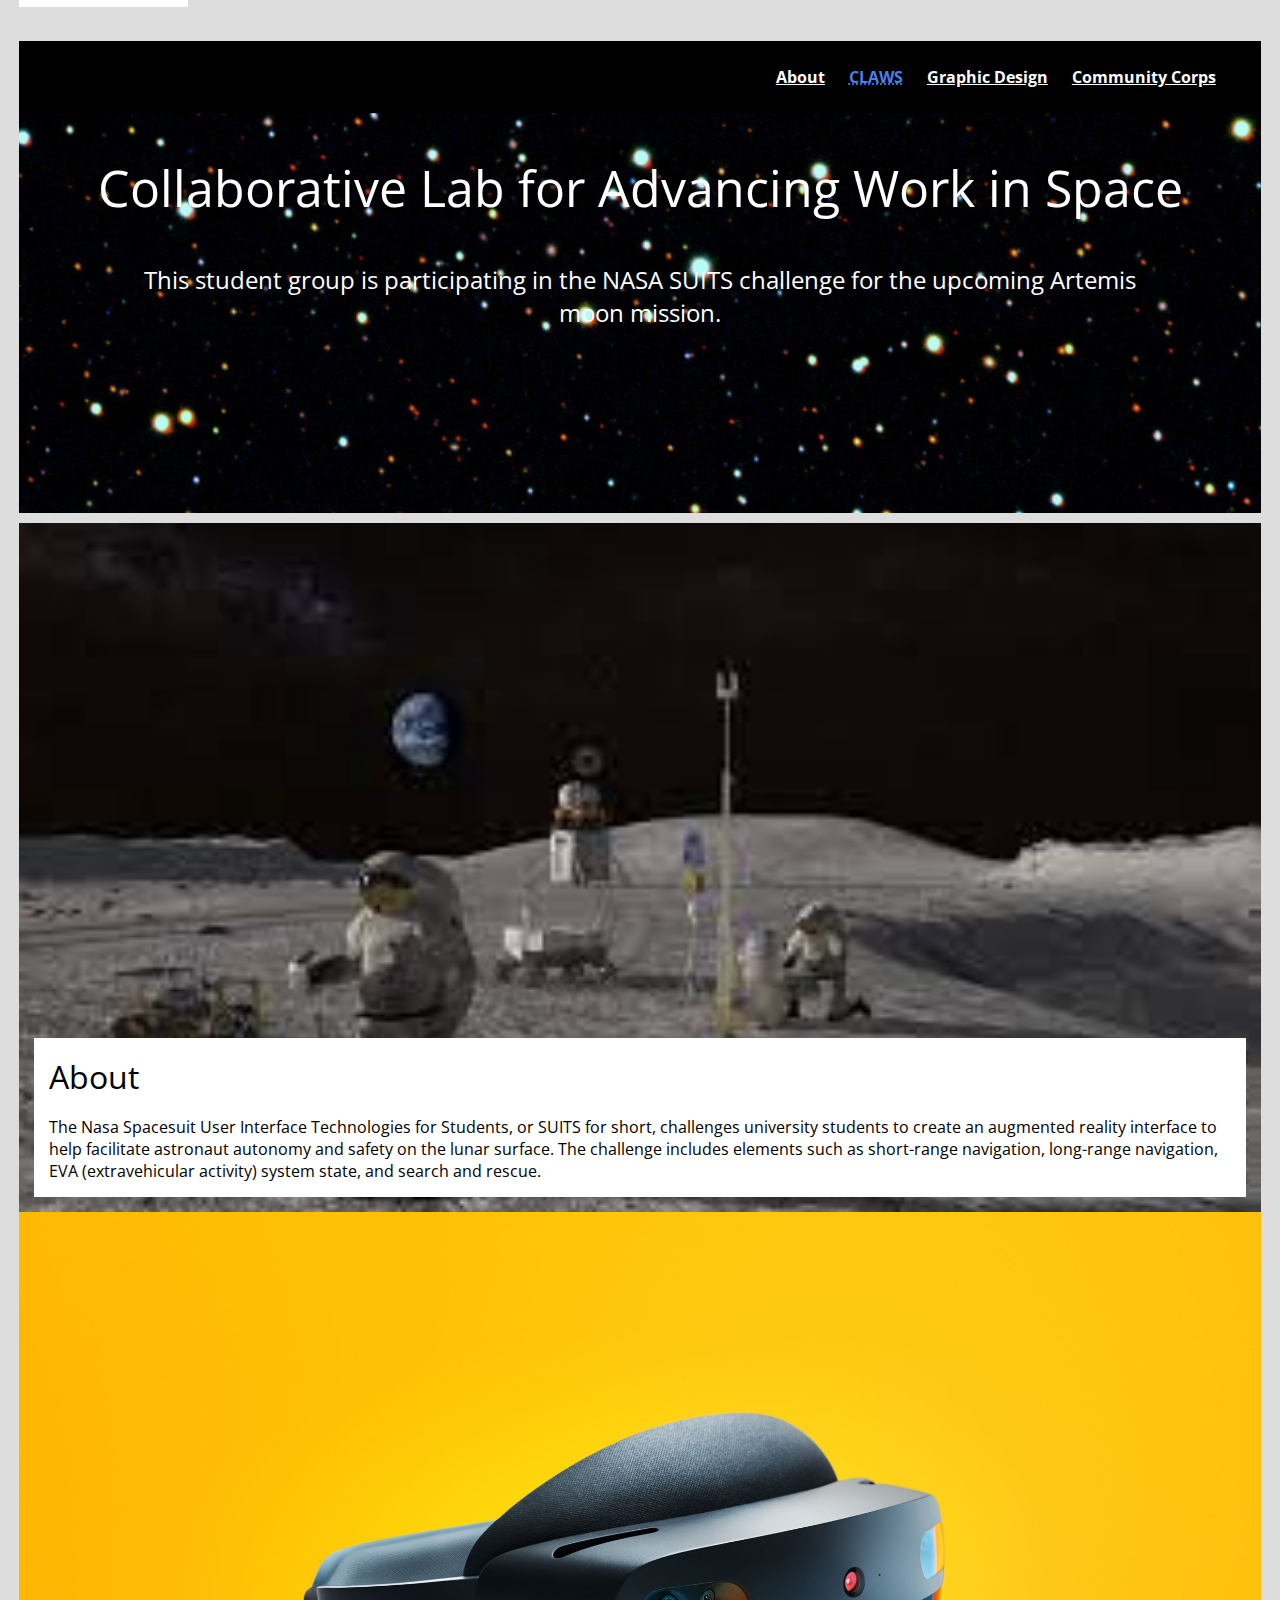
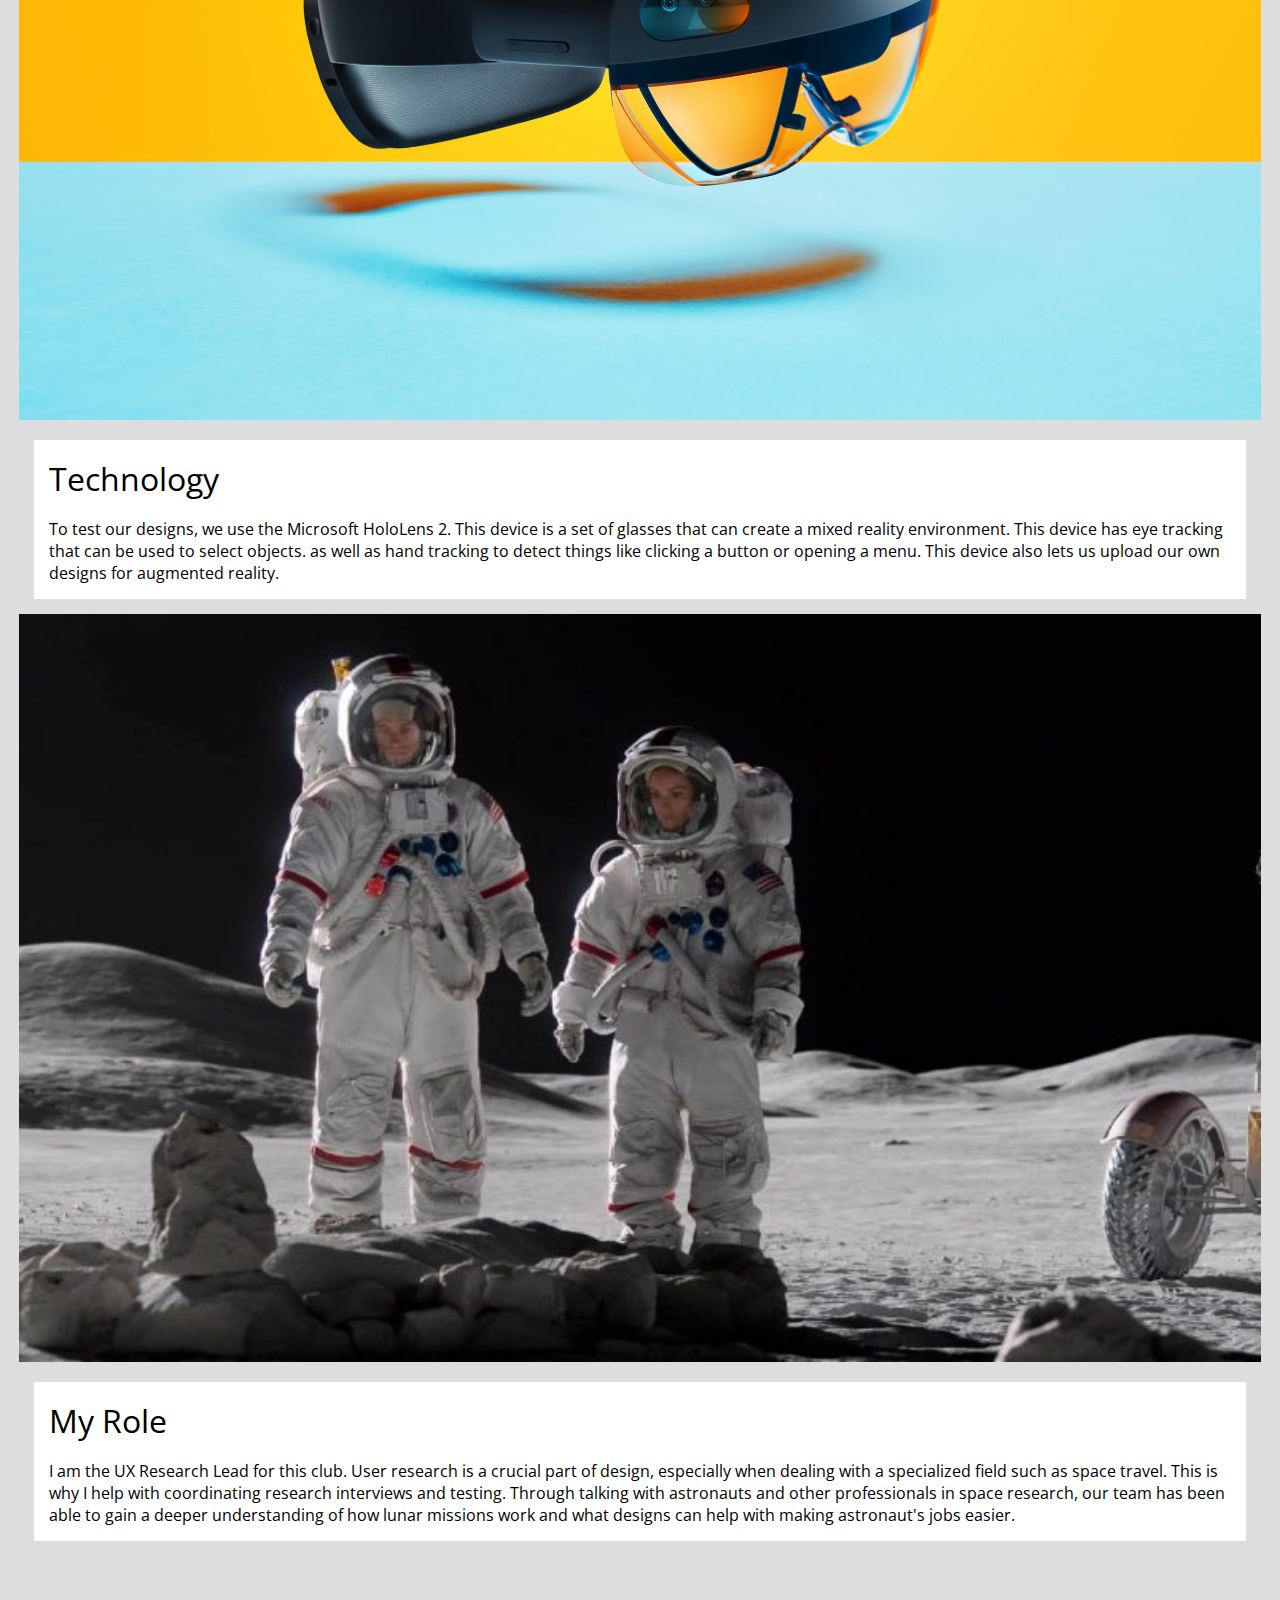
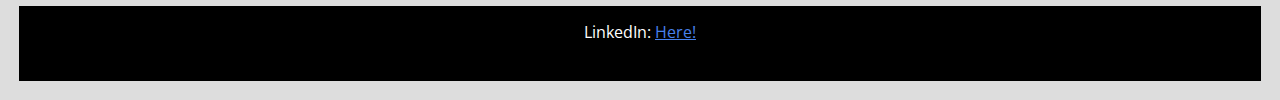
==== claws.html @ 68702f16 "Add files via upload" ====
<!DOCTYPE html>
<html lang="en">
  <head>
    <meta charset="utf-8">
    <meta name="viewport" content="width=device-width, initial-scale=1.0">
    <link rel="stylesheet" type="text/css" href="css/html5reset.css">
	<link rel="stylesheet" type="text/css" href= "css/style.css">
	<link href='https://fonts.googleapis.com/css?family=Open%20Sans' rel='stylesheet'>
    <title>CLAWS</title>
  </head>
  <body>
    <div class="skip"><a href="#main">Skip to Main Content</a></div>
    <nav>
        <ul>
          <li><a href="index.html">About</a></li>
          <li><a href="claws.html" id = "currentlink">CLAWS</a></li>
          <li><a href="design.html">Graphic Design</a></li>
          <li><a href="community.html">Community Corps</a></li>
        </ul>
      </nav>
    <main class="container">
      
    <header class = "claws" id="main">
      <h1>Collaborative Lab for Advancing Work in Space</h1>
      <p>This student group is participating in the NASA SUITS challenge for the upcoming Artemis moon mission.</p>
    </header>
	
	<div id = "clawscontainer">
    <div class="astronaut-image">
      <img src="images/astronaut.jpg" alt="an astronaut on the moon"/>
    </div>
    
    <div class="text">
      <a id="about"></a>
      <h2>About</h2>
      <p>The Nasa Spacesuit User Interface Technologies for Students, or SUITS for short, challenges university students to create an augmented reality interface to help facilitate astronaut autonomy and safety on the lunar surface. 
		  The challenge includes elements such as short-range navigation, long-range navigation, EVA (extravehicular activity) system state, and search and rescue.
	  </p>
    </div>

    <div class="tech-image">
      <img src="images/tech.jpg" alt="the microsoft hololens 2"/>
    </div>

    <div class="text">
      <a id="tech"></a>
      <h2>Technology</h2>
      <p>To test our designs, we use the Microsoft HoloLens 2. This device is a set of glasses that can create a mixed reality environment. This device has eye tracking that can be used to select objects. as well as hand tracking to detect things like clicking a button or opening a menu. This device also lets us upload our own designs for augmented reality. </p>
    </div>

    <div class="research-image">
      <img src="images/research.jpg" alt="two astronauts on the lunar surface"/>
    </div>

    <div class="text">
      <a id="role"></a>
      <h2>My Role</h2>
      <p>I am the UX Research Lead for this club. User research is a crucial part of design, especially when dealing with a specialized field such as space travel. This is why I help with coordinating research interviews and testing. 
		  Through talking with astronauts and other professionals in space research, our team has been able to gain a deeper understanding of how lunar missions work and what designs can help with making astronaut's jobs easier. 
	  </p>
    </div>
	</div>

  </main>
    <footer>
      <p>LinkedIn: <a href= "https://www.linkedin.com/in/mckinley-nadai-840522220/">Here!</a></p>
    </footer>
  </body>
</html>
---- css/style.css ----
main {
  margin-bottom: 50px;
}

caption{
  margin:5px 0px;
}

.skip a{
  background: white;
  color: black;
  left: 0;
  padding: 6px;
  -webkit-transition: top 1s ease-out;
  transition: top 1s ease-out;
  z-index: 1;
  position: relative;
  bottom: 40px;
}

body{
  color: #000000;
  font-size: 16px;
  margin: 1.2em;
  background-size: cover ;
  background-position: center;
  font-family: 'Open Sans', sans-serif;
  background-color:#DDDDDD;
  background-repeat: no-repeat;
}


p{
  padding-top: 15px;
}

a{
  font-size: 16px;
  color: #4881ea;
}


h1{
  font-size: 50px;
  line-height: 1;
  padding: 50px 0;
  text-align: center;
}

h2{
  font-size: 32px;
  line-height: 1.5;
}

nav ul{
  list-style-type: none;
}

nav li{
  display: inline;
  padding-right: 20px;
}

nav{
  background-color: black;
  padding: 25px;    
  text-align: center;   
}

header p{
  color: white;
  font-size: 24px;
  padding: 0 100px;
  text-align: center;
}


nav a{
  color: white;
  font-weight: bold;
}

#currentlink {
  color:#4881ea;
  text-decoration-style: dotted;
}

.skip a:focus {
  position: relative;
  bottom: 0px;
}

.text {
  background-color: white;
  padding: 15px;
  margin: 15px;

}


header{
  color: white;
  background-color: #4881ea;
  min-height: 400px;
}

.claws {
  background-attachment: fixed; /* Parallax effect */
  background-position: center; /* Parallax effect */
  background-size: cover; /* Parallax effect */
  color: white;
  min-height: 400px; /* Parallax effect */
  background-image: url("../images/galaxy.jpg");
  background-repeat: no-repeat;
  margin-bottom: 10px;
}

#clawscontainer {
  display:grid;
  grid-template:  500px / 1fr;
}

.astronaut-image > img {
  width: 100%;
}

.research-image > img {
  width: 100%;
}

.gallery {
  display: flex;
  flex-wrap: wrap;
  padding: 5px;
}

footer{
  width:100%;
  background:#000000;
  text-align:center;
  color: #FFFFFF;
  min-height:75px;
  bottom: 0px;
  left:0px;
  right: 0px;
}

@media screen and (min-width: 768px){
  .clawscontainer{
    display: grid;
    grid-template-columns: 1fr 1fr;
    grid-template-rows: 500px 500px 500px;
  }

  nav{
    text-align: right;
  }
}
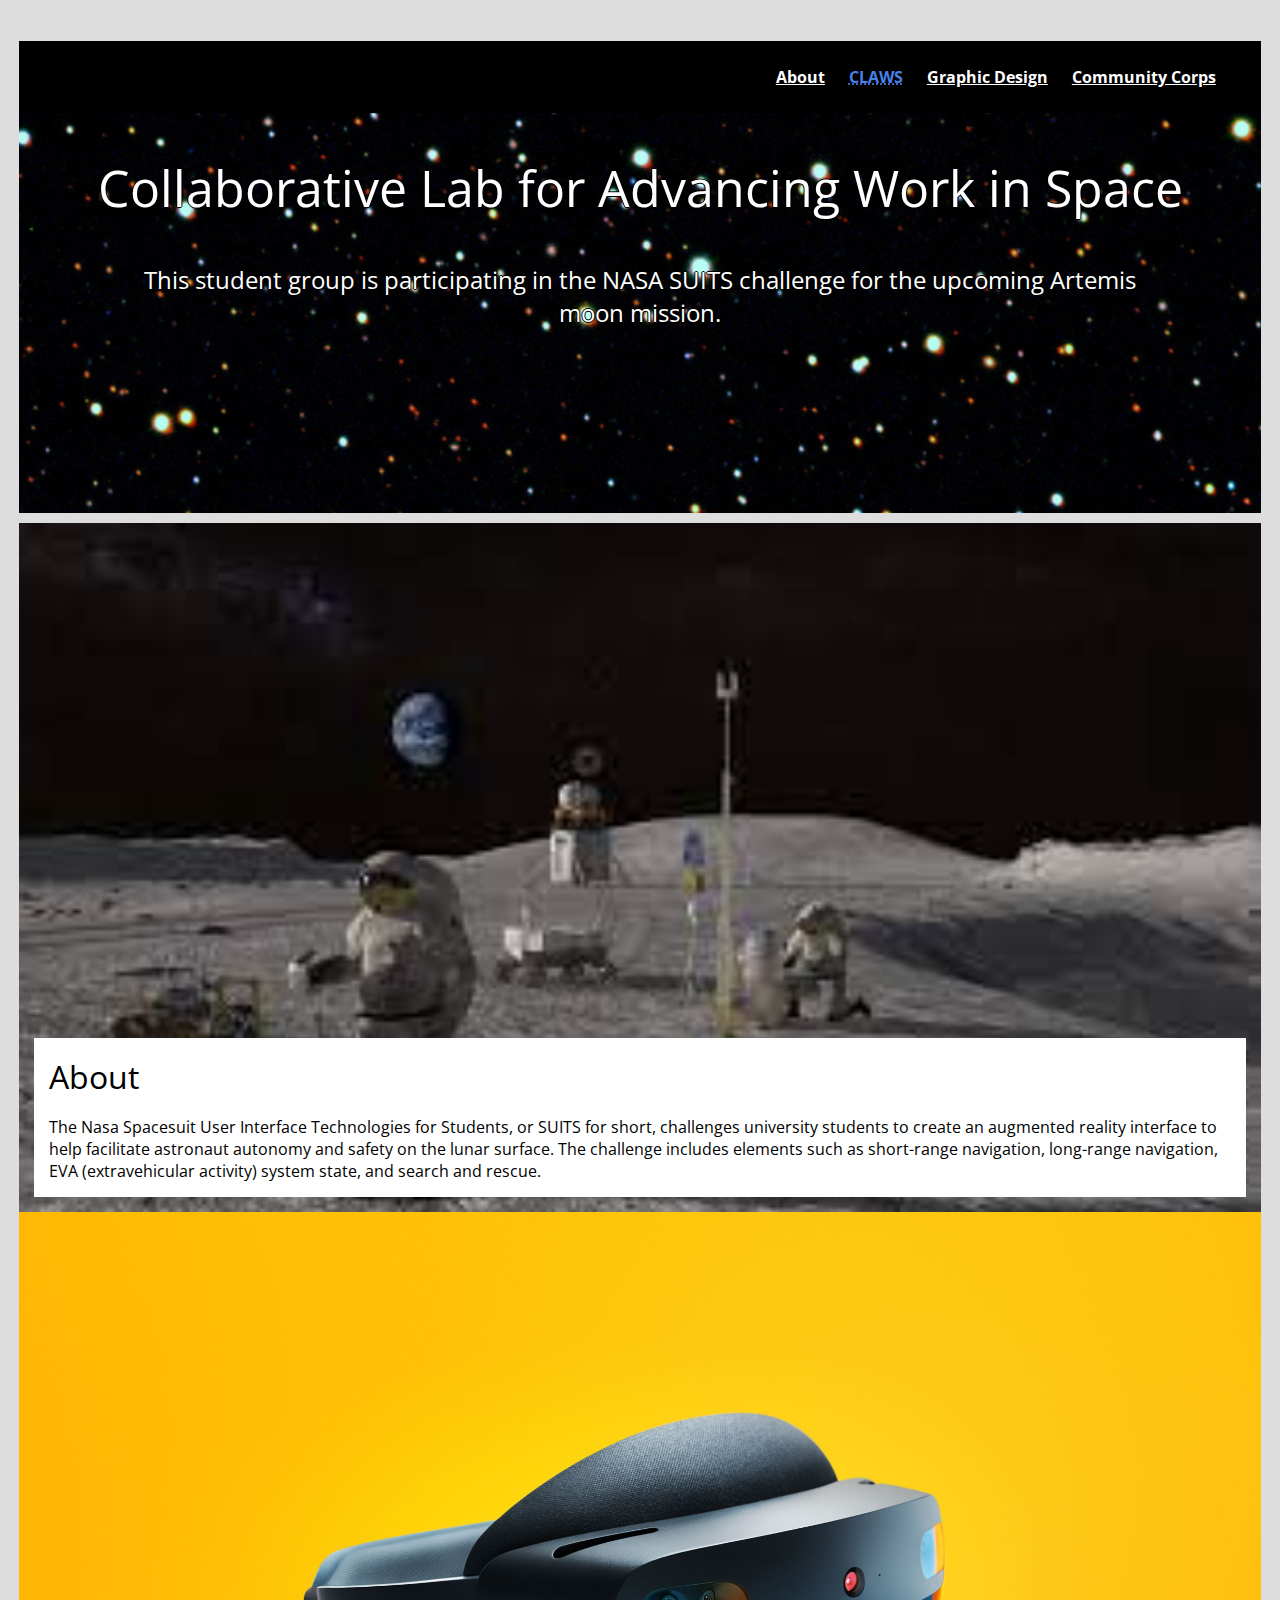
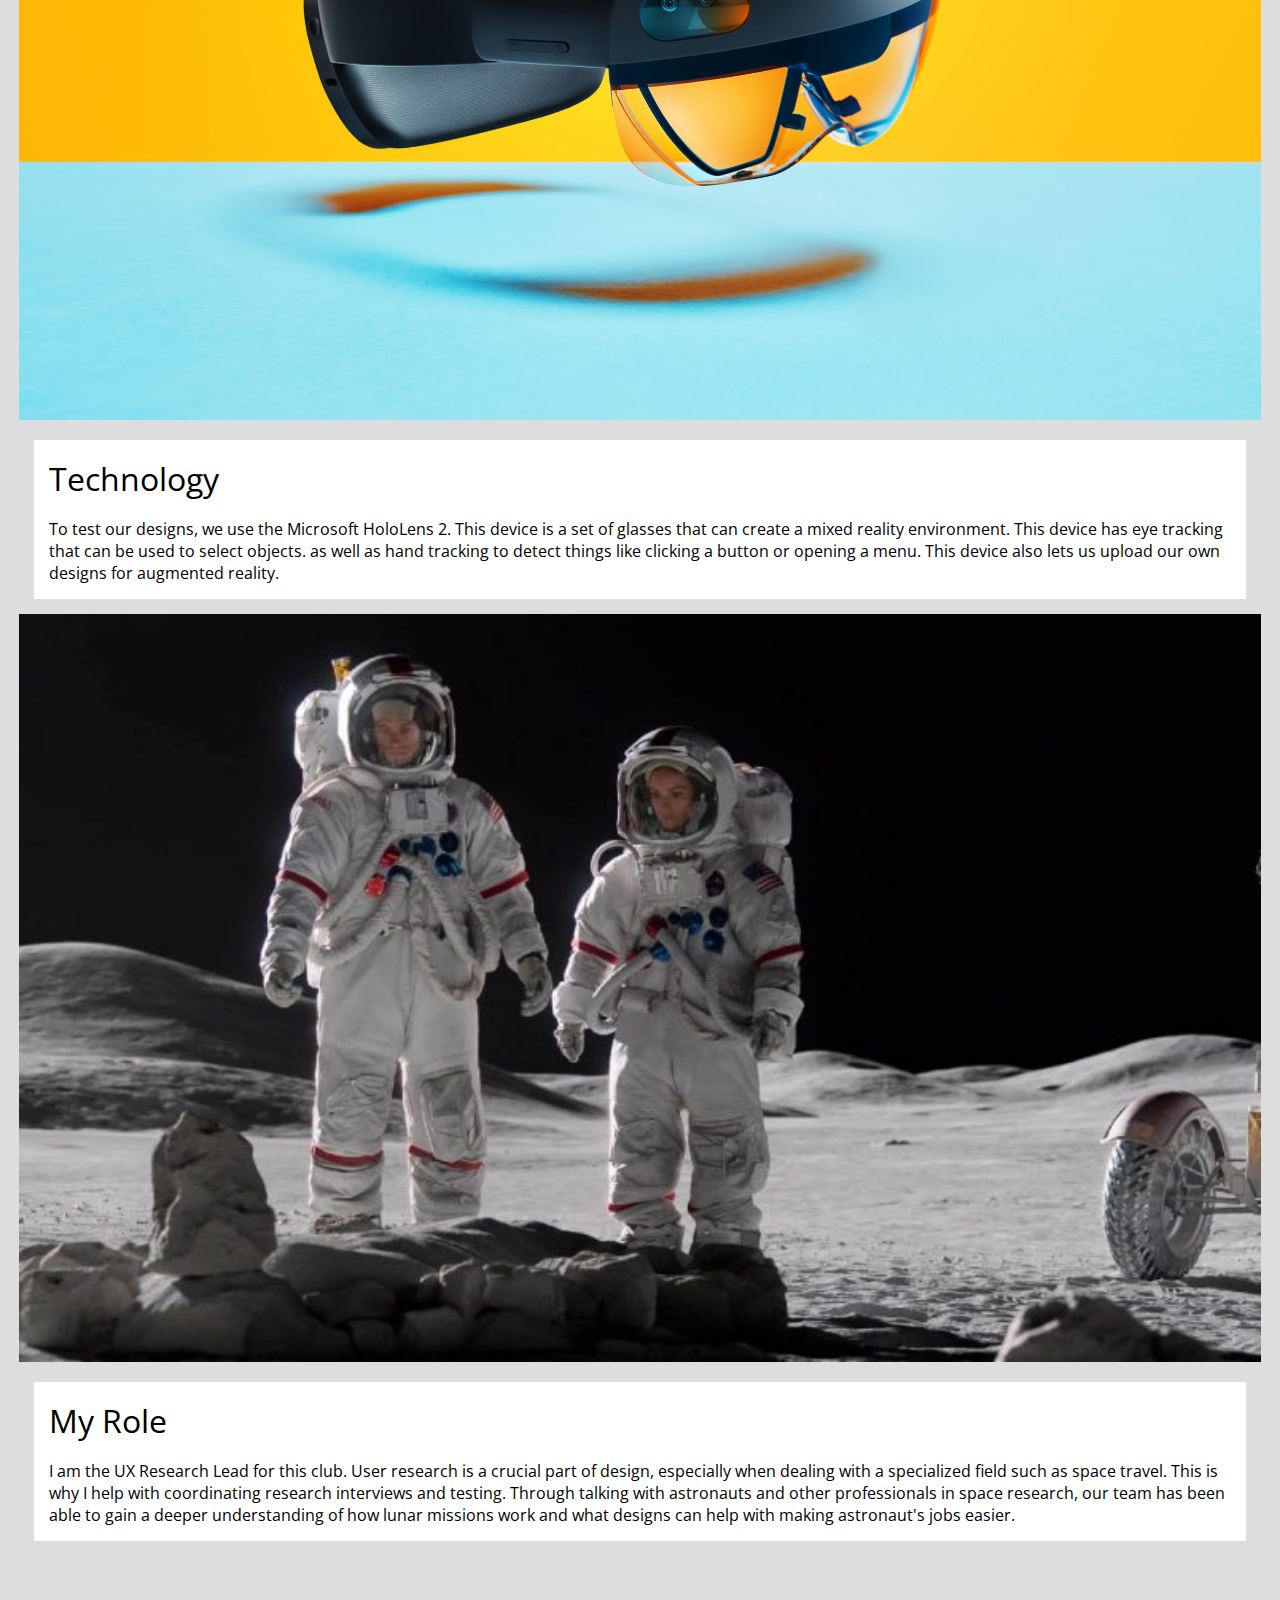
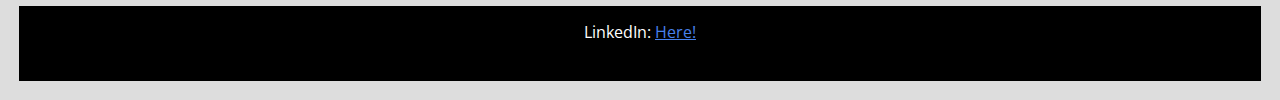
==== commit aca89108: "Add files via upload" ====
--- a/claws.html
+++ b/claws.html
@@ -4,6 +4,15 @@
     <meta charset="utf-8">
     <meta name="viewport" content="width=device-width, initial-scale=1.0">
     <link rel="stylesheet" type="text/css" href="css/html5reset.css">
+    <!-- Global site tag (gtag.js) - Google Analytics -->
+<script async src="https://www.googletagmanager.com/gtag/js?id=G-87RXY68PZ4"></script>
+<script>
+  window.dataLayer = window.dataLayer || [];
+  function gtag(){dataLayer.push(arguments);}
+  gtag('js', new Date());
+
+  gtag('config', 'G-87RXY68PZ4');
+</script>
 	<link rel="stylesheet" type="text/css" href= "css/style.css">
 	<link href='https://fonts.googleapis.com/css?family=Open%20Sans' rel='stylesheet'>
     <title>CLAWS</title>
--- a/css/style.css
+++ b/css/style.css
@@ -15,7 +15,7 @@
   transition: top 1s ease-out;
   z-index: 1;
   position: relative;
-  bottom: 40px;
+  bottom: 70px;
 }
 
 body{
@@ -113,6 +113,7 @@
   background-image: url("../images/galaxy.jpg");
   background-repeat: no-repeat;
   margin-bottom: 10px;
+  text-shadow: -1px 0 black, 0 1px black, 1px 0 black, 0 -1px black;
 }
 
 #clawscontainer {
@@ -132,6 +133,14 @@
   display: flex;
   flex-wrap: wrap;
   padding: 5px;
+}
+
+.communityimages {
+  text-align: center;
+}
+
+.communityimage {
+  border: 2px solid #4881ea;
 }
 
 footer{
@@ -155,4 +164,13 @@
   nav{
     text-align: right;
   }
+}
+
+@media (prefers-reduced-motion: reduce) {
+  .claws {
+    background-image: url("../images/galaxy.jpg");
+    background-repeat: no-repeat;
+    margin-bottom: 10px;
+  }
+
 }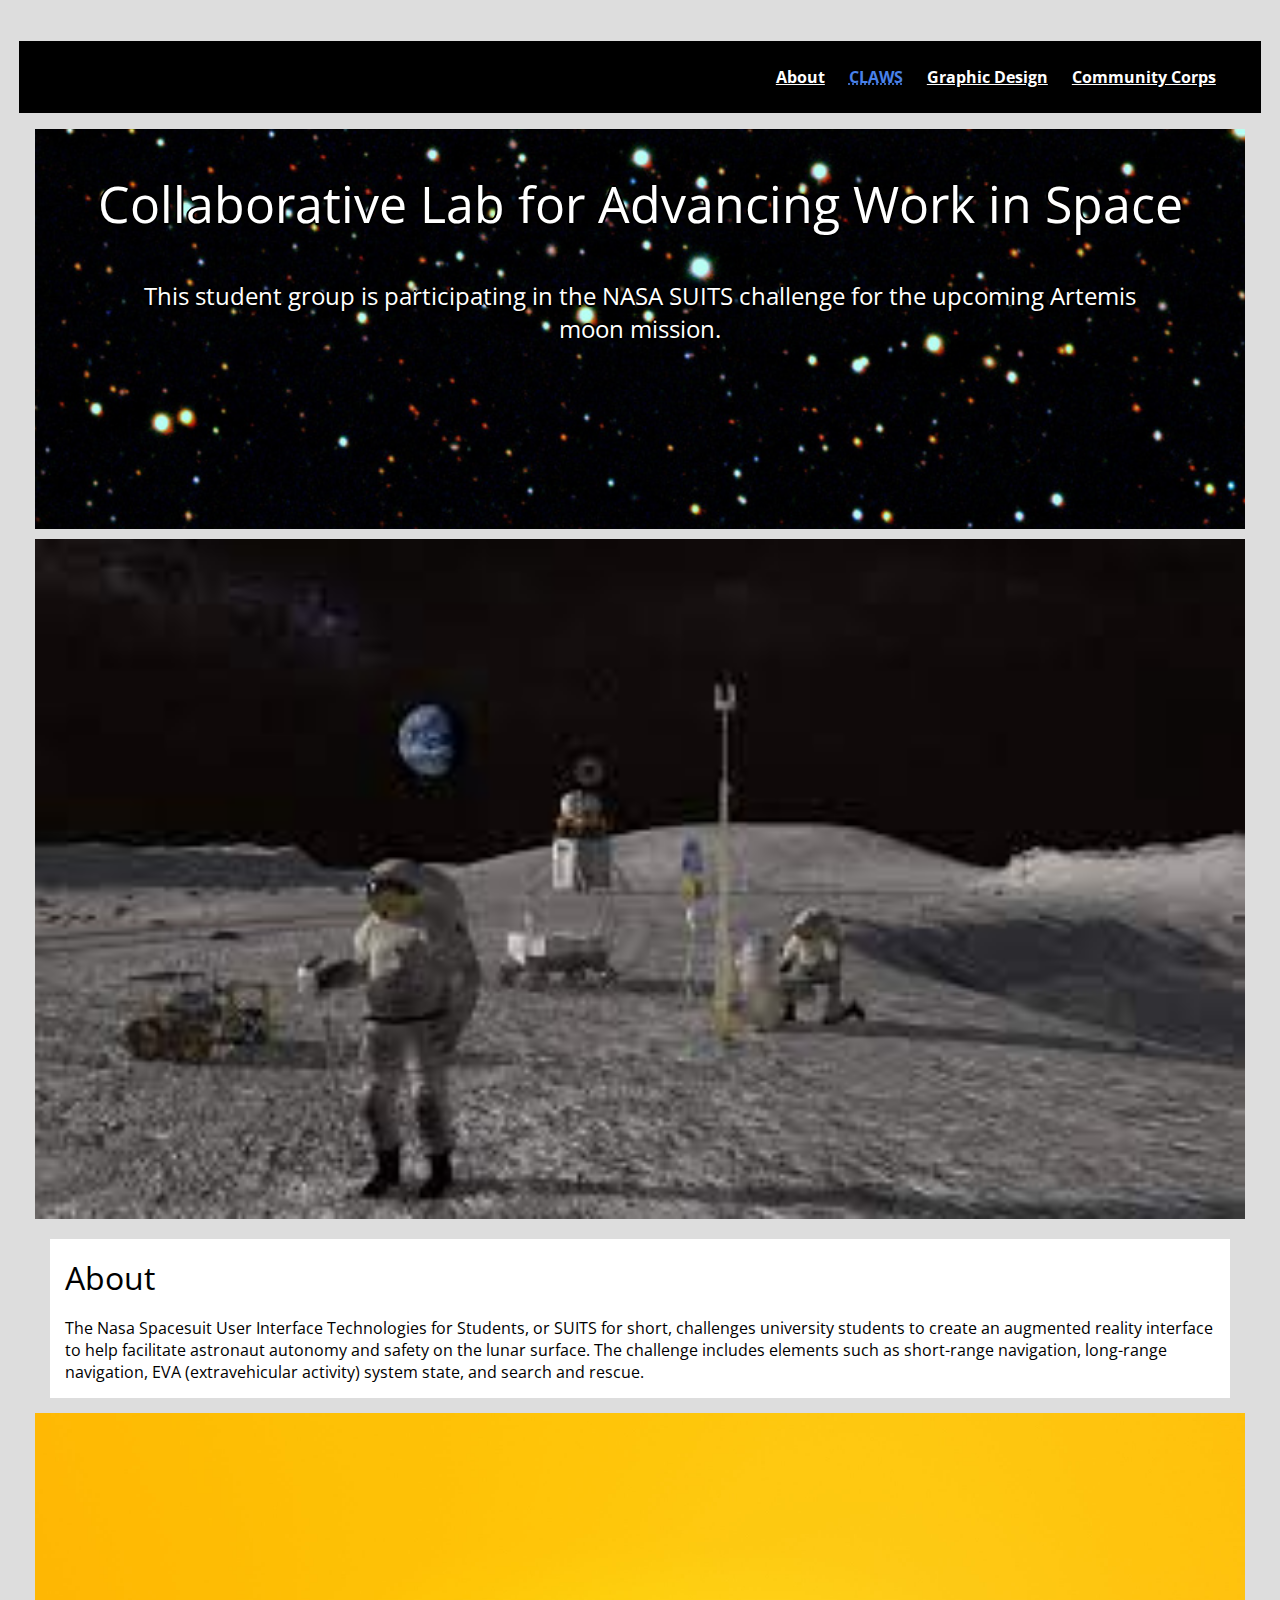
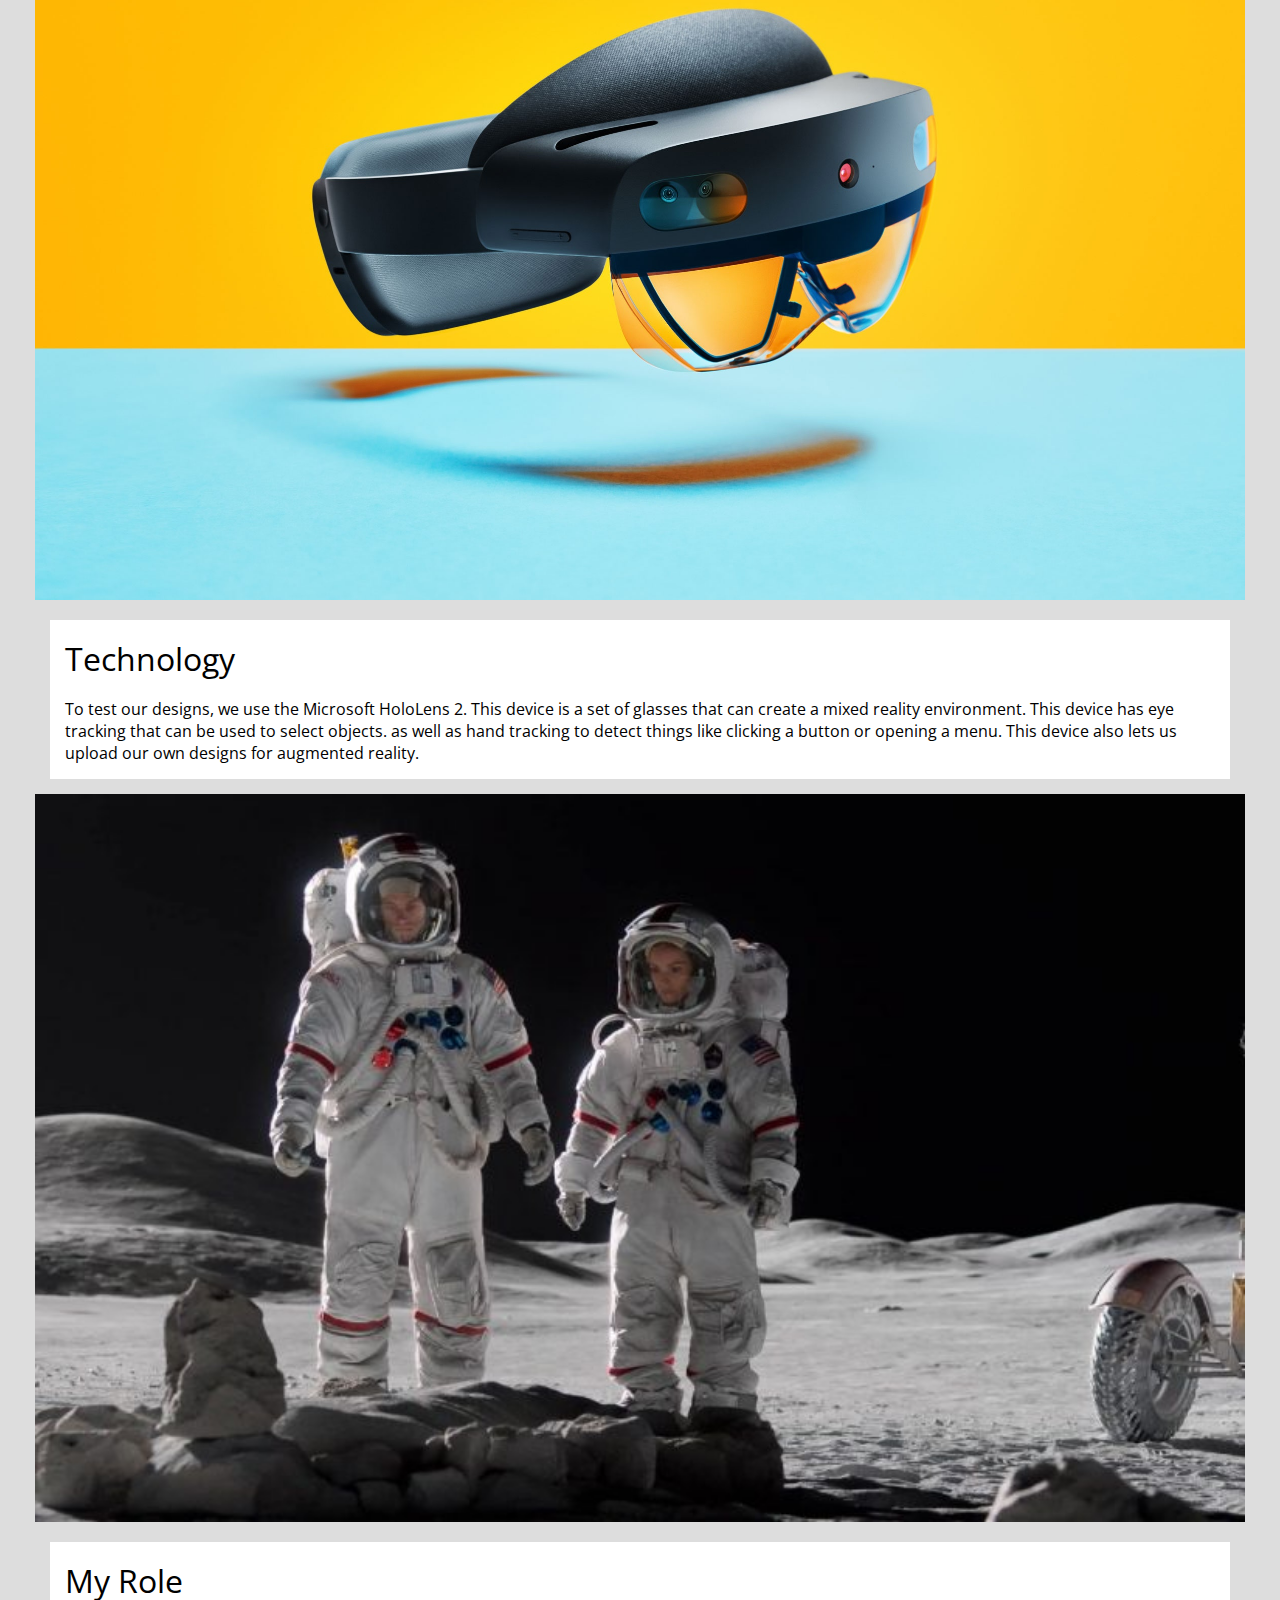
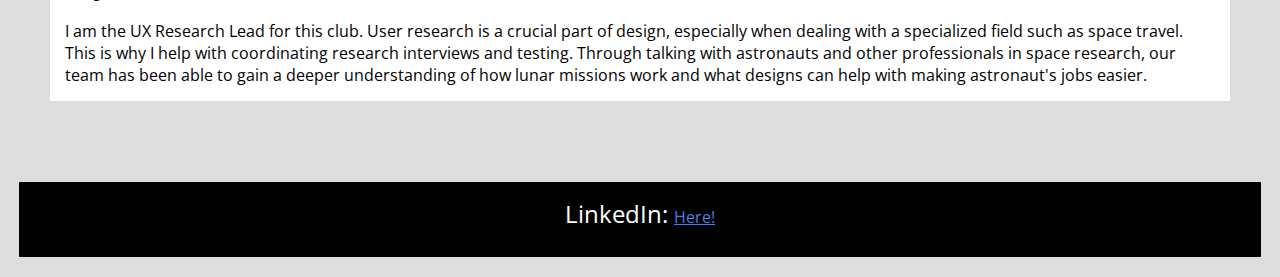
==== commit 27b04da5: "final" ====
--- a/claws.html
+++ b/claws.html
@@ -38,36 +38,39 @@
     <div class="astronaut-image">
       <img src="images/astronaut.jpg" alt="an astronaut on the moon"/>
     </div>
-    
-    <div class="text">
-      <a id="about"></a>
+    <div class = "aboutclawscontainer">
+    <div class="text"id="about">
+      
       <h2>About</h2>
       <p>The Nasa Spacesuit User Interface Technologies for Students, or SUITS for short, challenges university students to create an augmented reality interface to help facilitate astronaut autonomy and safety on the lunar surface. 
 		  The challenge includes elements such as short-range navigation, long-range navigation, EVA (extravehicular activity) system state, and search and rescue.
 	  </p>
     </div>
-
+  </div>
+    <div class = "techcontainer">
     <div class="tech-image">
       <img src="images/tech.jpg" alt="the microsoft hololens 2"/>
     </div>
 
-    <div class="text">
-      <a id="tech"></a>
+    <div class="text"id="tech">
+    
       <h2>Technology</h2>
       <p>To test our designs, we use the Microsoft HoloLens 2. This device is a set of glasses that can create a mixed reality environment. This device has eye tracking that can be used to select objects. as well as hand tracking to detect things like clicking a button or opening a menu. This device also lets us upload our own designs for augmented reality. </p>
     </div>
-
+  </div>
+  <div class = "rolecontainer">
     <div class="research-image">
       <img src="images/research.jpg" alt="two astronauts on the lunar surface"/>
     </div>
 
-    <div class="text">
-      <a id="role"></a>
+    <div class="text"id="role">
+     
       <h2>My Role</h2>
       <p>I am the UX Research Lead for this club. User research is a crucial part of design, especially when dealing with a specialized field such as space travel. This is why I help with coordinating research interviews and testing. 
 		  Through talking with astronauts and other professionals in space research, our team has been able to gain a deeper understanding of how lunar missions work and what designs can help with making astronaut's jobs easier. 
 	  </p>
     </div>
+  </div>
 	</div>
 
   </main>
--- a/css/style.css
+++ b/css/style.css
@@ -97,6 +97,11 @@
 
 }
 
+.aboutmetext {
+  background-color: white;
+  padding: 15px;
+  margin: 15px;
+}
 
 header{
   color: white;
@@ -113,16 +118,45 @@
   background-image: url("../images/galaxy.jpg");
   background-repeat: no-repeat;
   margin-bottom: 10px;
-  text-shadow: -1px 0 black, 0 1px black, 1px 0 black, 0 -1px black;
-}
-
+  text-shadow: -2px 0 black, 0 2px black, 2px 0 black, 0 -2px black;
+}
 #clawscontainer {
-  display:grid;
-  grid-template:  500px / 1fr;
+  display: grid;
+  grid-template-columns: auto;
+  grid-template-rows: auto auto auto auto auto auto;
+}
+
+.astronaut-image{
+  grid-column: 1 /span 1;
+  grid-row: 1/ span 1;
+}
+
+#about{
+  grid-column: 1 /span 1;
+  grid-row: 2/span 1;
+}
+
+#tech {
+  grid-column: 1/span 1;
+  grid-row: 4/ span 1;
+}
+.tech-image {
+  grid-column: 1/ span 1;
+  grid-row: 3/ span 1;
+}
+#role {
+  grid-column: 1/ span 1;
+  grid-row: 6/ span 1;
+
+}
+.research-image {
+  grid-column: 1/ span 1;
+  grid-row: 5/ span 1;
 }
 
 .astronaut-image > img {
-  width: 100%;
+  width:100%;
+  overflow:hidden;
 }
 
 .research-image > img {
@@ -141,6 +175,61 @@
 
 .communityimage {
   border: 2px solid #4881ea;
+  width: 500px;
+  height:300px;
+}
+
+
+form {
+  border: 3px solid #f1f1f1;
+}
+
+
+input {
+  width: 100%;
+  padding: 12px 20px;
+  margin: 8px 0;
+  display: inline-block;
+  border: 1px solid #ccc;
+  box-sizing: border-box;
+}
+
+
+button {
+  background-color: #4881ea;
+  color: white;
+  padding: 14px 20px;
+  margin: 8px 0;
+  border: none;
+  cursor: pointer;
+  width: 100%;
+  font-size: 24px;
+}
+
+
+button:hover {
+  opacity: 0.8;
+}
+
+
+.imgcontainer {
+  text-align: center;
+  margin: 24px 0 12px 0;
+}
+
+.container {
+  padding: 16px;
+}
+
+#aboutmecontainer {
+  display:grid;
+  grid-template-rows: auto auto auto auto;
+  grid-template-columns: auto;
+  grid-row-gap: 15px;
+}
+#aboutmesec{
+  grid-column: 1/span 1;
+  grid-row: 1/span1;
 }
 
 footer{
@@ -155,15 +244,34 @@
 }
 
 @media screen and (min-width: 768px){
-  .clawscontainer{
-    display: grid;
-    grid-template-columns: 1fr 1fr;
-    grid-template-rows: 500px 500px 500px;
-  }
-
+ 
+
+  #aboutmecontainer {
+    display:grid;
+    grid-template-rows: auto auto;
+    grid-template-columns: auto auto;
+    grid-row-gap: 15px;
+  }
+  #aboutmesec{
+    grid-column: 1/span 1;
+    grid-row: 1/span1;
+  }
+  #experience{
+    grid-column: 1/span 1;
+    grid-row: 1/span1;
+  }
+  #hobbies{
+    grid-column: 1/span 1;
+    grid-row: 1/span1;
+  }
+  #intro{
+    grid-column: 1/span 1;
+    grid-row: 1/span1;
+  }
   nav{
     text-align: right;
   }
+
 }
 
 @media (prefers-reduced-motion: reduce) {
@@ -172,5 +280,53 @@
     background-repeat: no-repeat;
     margin-bottom: 10px;
   }
-
+  .aboutmetext {
+    animation: none;
+  }
+}
+
+@keyframes animation {
+  from {
+    opacity: 0;
+  }
+  to {
+    opacity: 1;
+  }
+}
+
+@media (prefers-reduced-motion: no-preference) {
+  .aboutmetext {
+    animation-name: animation;
+    animation-duration: 5s;
+    animation-iteration-count: 1;
+  }
+}
+
+@media screen and (min-width: 992px){
+  #aboutmecontainer {
+    display:grid;
+    grid-template-rows: auto auto auto auto;
+    grid-template-columns: auto auto auto;
+    grid-row-gap: 15px;
+  }
+  #aboutsec{
+    grid-column: 1/span 2;
+    grid-row: 1/span 1;
+  }
+  #experience {
+    grid-column: 2/span 2;
+    grid-row: 2/span 1;
+  }
+  #hobbies {
+    grid-column: 1/span 2;
+    grid-row: 3/span 1;
+  }
+  #intro{
+    grid-column: 2/span 2;
+    grid-row: 4/span 1;
+  }
+  footer {
+    font-size: 24px;
+
+  }
 }